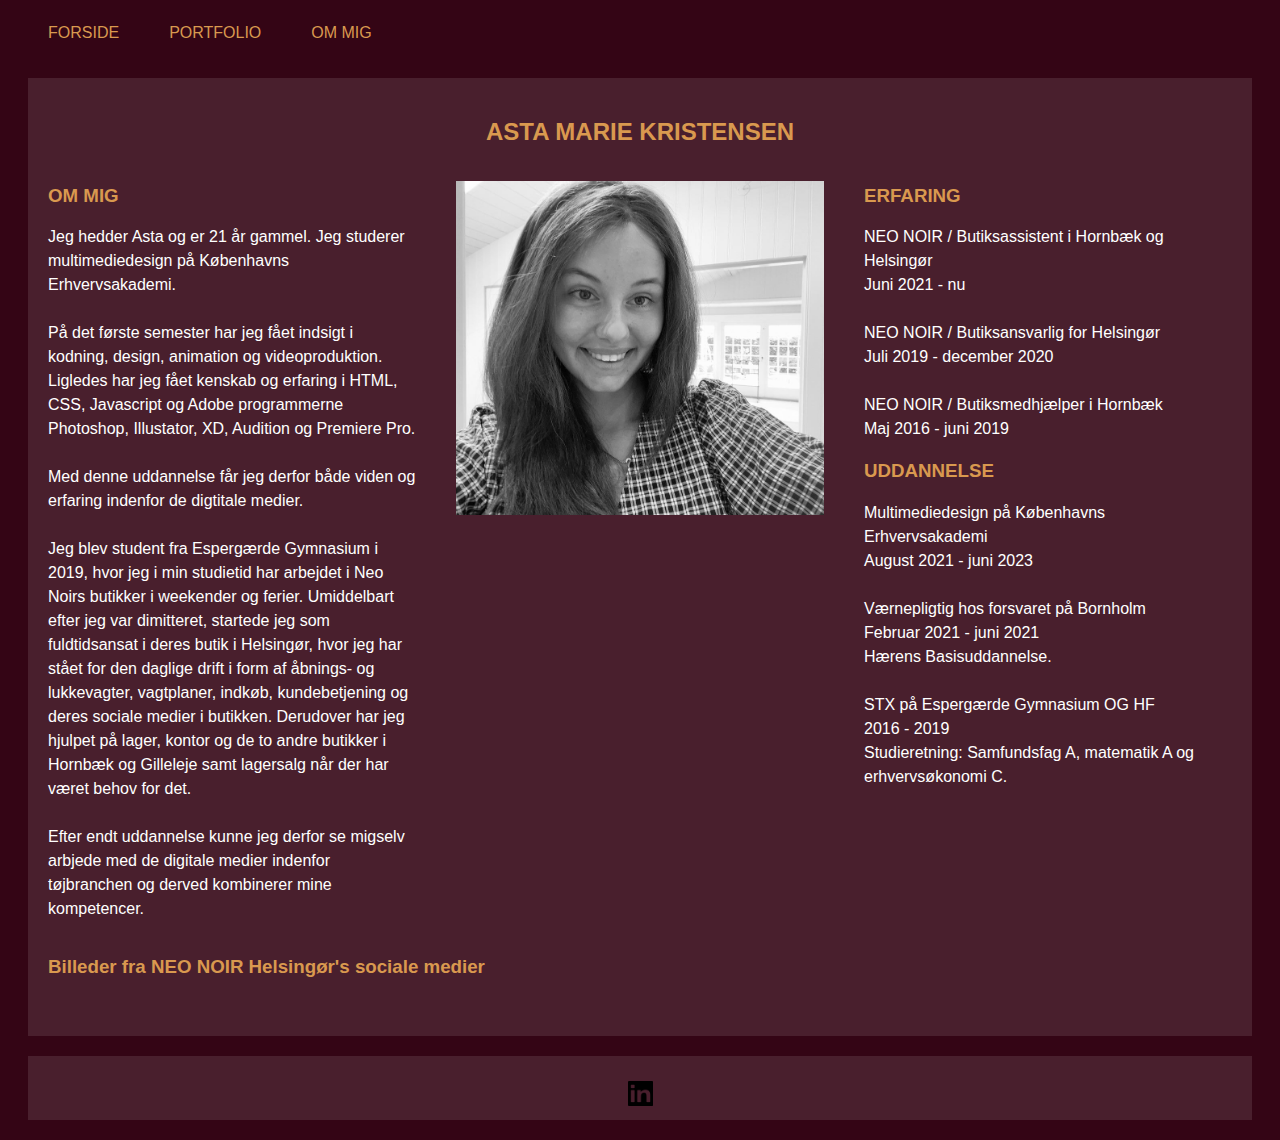
==== ommig.html @ 88153b1b "om mig" ====
<!DOCTYPE html>
<html lang="en">
  <head>
    <meta charset="UTF-8" />
    <meta http-equiv="X-UA-Compatible" content="IE=edge" />
    <meta name="viewport" content="width=device-width, initial-scale=1.0" />
    <title>Document</title>
    <link rel="stylesheet" href="style.css" />

    <link
      href="https://fonts.googleapis.com/css2?family=Raleway:wght@700&display=swap"
      rel="font"
    />
    <link
      href="https://fonts.googleapis.com/css2?family=Roboto:wght@300&display=swap"
      rel="font"
    />
  </head>
  <body style="background-color: #340515">
    <header id="menu">
      <nav class="hide_menu">
        <ul class="links">
          <li><a href="index.html">FORSIDE</a></li>
          <li><a href="portfolio.html">PORTFOLIO</a></li>
          <li><a href="ommig.html">OM MIG</a></li>
        </ul>
      </nav>

      <nav class="hide_burgermenu">
        <div id="menu_knap">☰</div>
        <ul id="menu_burger" class="hidden">
          <li><a href="index.html">FORSIDE</a></li>
          <li><a href="portfolio.html">PORTFOLIO</a></li>
          <li><a href="ommig.html">OM MIG</a></li>
        </ul>
      </nav>
    </header>
    <main style="background-color: #491f2d">
      <h2>ASTA MARIE KRISTENSEN</h2>
      <section id="ommig_section">
        <div class="section_wrapper">
          <div class="col">
            <h3>OM MIG</h3>
            <p>
              Jeg hedder Asta og er 21 år gammel. Jeg studerer multimediedesign
              på Københavns Erhvervsakademi.
              <br />
              <br />
              På det første semester har jeg fået indsigt i kodning, design,
              animation og videoproduktion. Ligledes har jeg fået kenskab og
              erfaring i HTML, CSS, Javascript og Adobe programmerne Photoshop,
              Illustator, XD, Audition og Premiere Pro.
              <br />
              <br />
              Med denne uddannelse får jeg derfor både viden og erfaring
              indenfor de digtitale medier.
              <br />
              <br />
              Jeg blev student fra Espergærde Gymnasium i 2019, hvor jeg i min
              studietid har arbejdet i Neo Noirs butikker i weekender og ferier.
              Umiddelbart efter jeg var dimitteret, startede jeg som
              fuldtidsansat i deres butik i Helsingør, hvor jeg har stået for
              den daglige drift i form af åbnings- og lukkevagter, vagtplaner,
              indkøb, kundebetjening og deres sociale medier i butikken.
              Derudover har jeg hjulpet på lager, kontor og de to andre butikker
              i Hornbæk og Gilleleje samt lagersalg når der har været behov for
              det.
              <br />
              <br />
              Efter endt uddannelse kunne jeg derfor se migselv arbjede med de
              digitale medier indenfor tøjbranchen og derved kombinerer mine
              kompetencer.
            </p>
          </div>
          <div class="col">
            <img
              src="billeder/269812553_468777381553461_90456071498501868_n.jpg"
              alt=""
            />
          </div>
          <div class="col">
            <h3>ERFARING</h3>
            <p>
              NEO NOIR / Butiksassistent i Hornbæk og Helsingør
              <br />
              Juni 2021 - nu
              <br />
              <br />
              NEO NOIR / Butiksansvarlig for Helsingør
              <br />
              Juli 2019 - december 2020
              <br />
              <br />
              NEO NOIR / Butiksmedhjælper i Hornbæk
              <br />
              Maj 2016 - juni 2019
            </p>
            <h3>UDDANNELSE</h3>
            <p>
              Multimediedesign på Københavns Erhvervsakademi
              <br />
              August 2021 - juni 2023
              <br />
              <br />
              Værnepligtig hos forsvaret på Bornholm
              <br />
              Februar 2021 - juni 2021
              <br />
              Hærens Basisuddannelse.
              <br />
              <br />
              STX på Espergærde Gymnasium OG HF
              <br />
              2016 - 2019
              <br />
              Studieretning: Samfundsfag A, matematik A og erhvervsøkonomi C.
            </p>
          </div>
        </div>
      </section>
      <h3>Billeder fra NEO NOIR Helsingør's sociale medier</h3>
      <img src="billeder/neo.png" alt="" />
    </main>
    <script src="script.js"></script>
  </body>
  <footer style="background-color: #491f2d">
    <section id="footer_section">
      <a href="https://www.linkedin.com/in/asta-marie-kristensen-3b9b02180/">
        <img src="billeder/linkedin_v3.png" alt="" />
      </a>
    </section>
  </footer>
</html>
---- style.css ----
/* NAVIGATION */

header {
  display: flex;
}

header nav ul {
  display: flex;
  flex-wrap: wrap;
  justify-content: center;
  list-style: none;
  gap: 50px;
  border: none;
}

a {
  text-decoration: none;
  font-family: "Raleway", sans-serif;
  color: #d9994f;
}

a:hover {
  color: #ffffff;
}

/* BURGER MENU */

/* LUKKET BURGERMENU */
.hidden {
  display: none;
}

#menu_knap {
  display: inline-block;
  color: #d9994f;
}

#menu_burger {
  list-style-type: none;
}

#menu_burger li {
  margin: 0.5rem;
}

/* UDSKIFT BURGER MENU TIL NORMAL MENU */
.hide_burgermenu {
  display: none;
}

#menu_knap:hover {
  color: #ffffff;
}

/*BURGER MENU VISES INDEN FOR DENNE MEDIA QUERIE*/
@media only screen and (max-width: 550px) {
  .hide_burgermenu {
    display: block;
  }

  .hide_menu {
    display: none;
  }
}

/* MAIN  */

main {
  margin: 20px;
  padding: 20px;
}

/* BILLEDER  */

img {
  max-width: 100%;
}

/* FONTE */

h2 {
  font-family: "Raleway", sans-serif;
  color: #d9994f;
  display: flex;
  justify-content: center;
}

h3 {
  font-family: "Raleway", sans-serif;
  color: #d9994f;
}

p {
  font-family: "Roboto", sans-serif;
  max-width: 65ch;
  line-height: 1.5;
  color: #ffffff;
}

/* PORTFOLIO - SIDEN MED ALLE IMAC SKÆRMENE */

@media (max-width: 599px) {
  #portfolio_section {
    display: grid;
    grid-template-columns: 350px;
    grid-auto-rows: 240px;
  }

  #portfolio_section img {
    object-fit: cover;
    height: 100%;
    width: 100%;
  }
}

@media (min-width: 700px) {
  #portfolio_section {
    display: grid;
    grid-template-columns: repeat(2, 350px);
    grid-auto-rows: 240px;
  }

  #portfolio_section img {
    object-fit: cover;
    height: 100%;
    width: 100%;
  }
}

@media (min-width: 1050px) {
  #portfolio_section {
    display: grid;
    grid-template-columns: repeat(3, 350px);
    grid-auto-rows: 240px;
  }

  #portfolio_section img {
    object-fit: cover;
    height: 100%;
    width: 100%;
  }
}

/* RESPONSIV / KEA DISTORTION */

@media (min-width: 900px) {
  #responsiv_section .section_wrapper {
    display: grid;
    grid-template-columns: 2fr 1fr;
    gap: 20px;
  }
  .column {
    display: flex;
    flex-direction: column;
    justify-content: space-between;
  }
}

/* PROTOTYPE / BANANAWEAR  */

@media (min-width: 900px) {
  #prototype_section .section_wrapper {
    display: grid;
    grid-template-columns: 2fr 2fr;
    gap: 20px;
  }
  .column {
    display: flex;
    flex-direction: column;
    justify-content: space-between;
  }
}

/* PITCH / PITCH TIL BANANAWEAR  */

@media (min-width: 900px) {
  #pitch_section .section_wrapper {
    display: grid;
    grid-template-columns: 2fr 2fr 2fr;
    gap: 20px;
  }
  .column {
    display: flex;
    flex-direction: column;
    justify-content: space-between;
  }
}

/* TEMAOPGAVE / PAW NINJA  */

@media (min-width: 900px) {
  #spil_section .section_wrapper {
    display: grid;
    grid-template-columns: 2fr 2fr 2fr;
    gap: 20px;
  }
  .column {
    display: flex;
    flex-direction: column;
    justify-content: space-between;
  }
}

/* PILOTPROJEKT / ASTRID SPECHT SEEBERG  */

@media (min-width: 900px) {
  #pilot_section .section_wrapper {
    display: grid;
    grid-template-columns: 2fr 1fr 1fr;
    gap: 20px;
  }
  .column {
    display: flex;
    flex-direction: column;
    justify-content: space-between;
  }

  img {
    margin-top: 15px;
  }
}

/* REDESIGN / BLOND BAGERI  */

@media (min-width: 900px) {
  #redesign_section .section_wrapper {
    display: grid;
    grid-template-columns: 3fr 3fr;
    gap: 20px;
  }
  .column {
    display: flex;
    flex-direction: column;
    justify-content: space-between;
  }
}

/* OM MIG */

@media (min-width: 900px) {
  #ommig_section .section_wrapper {
    display: grid;
    grid-template-columns: 1fr 1fr 1fr;
    gap: 40px;
  }
  .column {
    display: flex;
    flex-direction: column;
    justify-content: space-between;
  }
}

/* FOOTER */

footer {
  margin: 20px;
}

footer img {
  max-width: 25px;
  padding: 10px;
}

#footer_section {
  display: flex;
  justify-content: center;
}
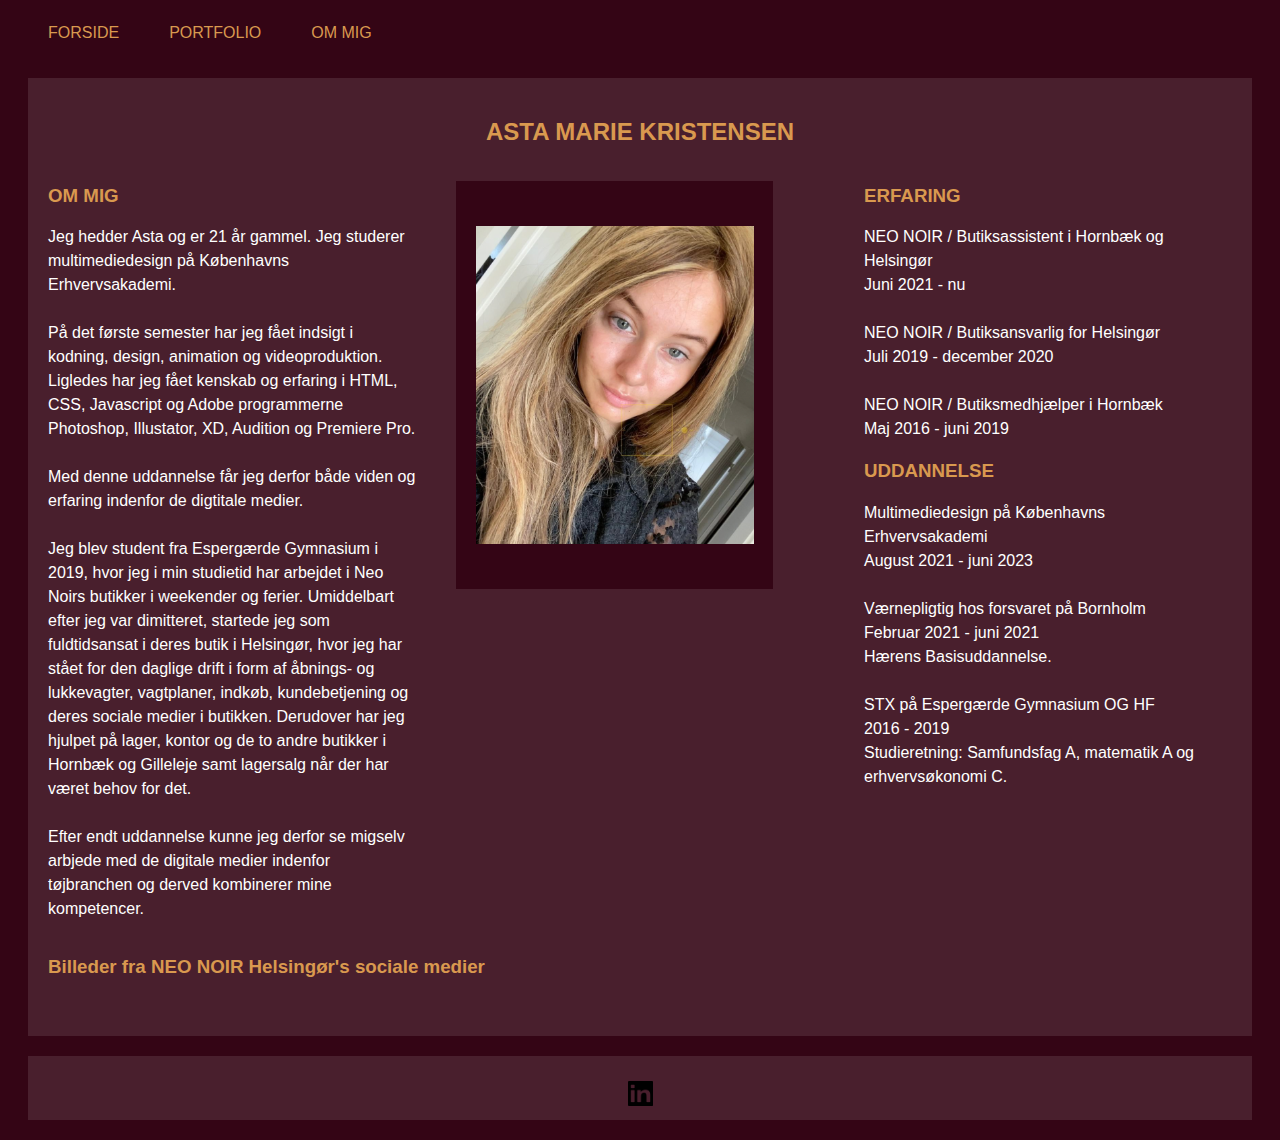
==== commit 9310e570: "nyt" ====
--- a/ommig.html
+++ b/ommig.html
@@ -73,10 +73,7 @@
             </p>
           </div>
           <div class="col">
-            <img
-              src="billeder/269812553_468777381553461_90456071498501868_n.jpg"
-              alt=""
-            />
+            <img src="billeder/mig_v1.png" alt="" />
           </div>
           <div class="col">
             <h3>ERFARING</h3>
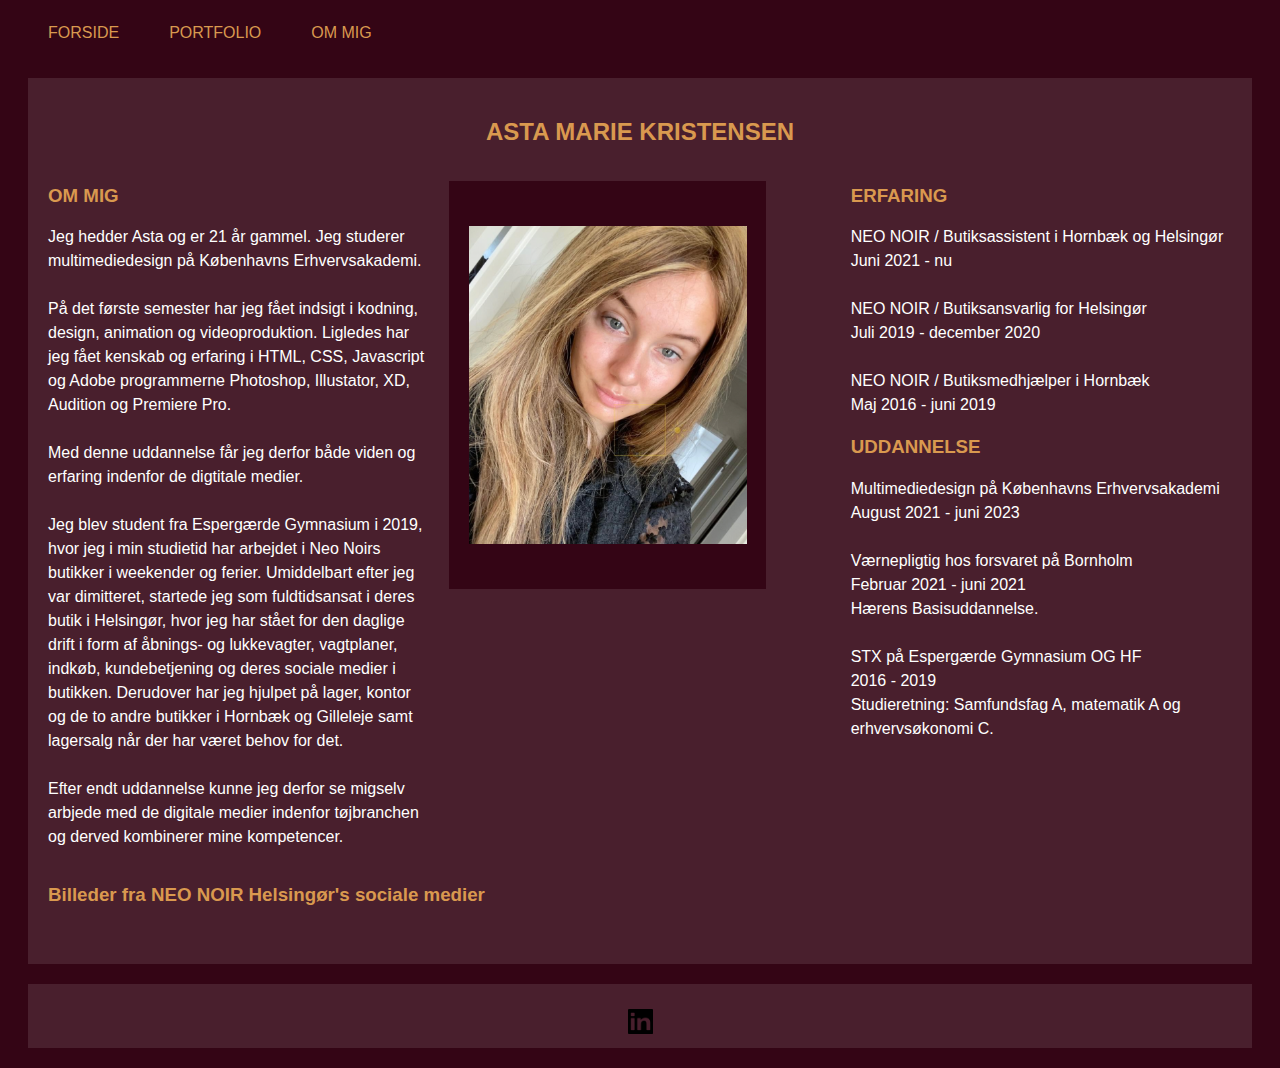
==== commit bd735b08: "norobot" ====
--- a/ommig.html
+++ b/ommig.html
@@ -1,6 +1,7 @@
 <!DOCTYPE html>
 <html lang="en">
   <head>
+    <meta name="robots" content="noindex" />
     <meta charset="UTF-8" />
     <meta http-equiv="X-UA-Compatible" content="IE=edge" />
     <meta name="viewport" content="width=device-width, initial-scale=1.0" />
--- a/style.css
+++ b/style.css
@@ -99,11 +99,37 @@
 
 /* PORTFOLIO - SIDEN MED ALLE IMAC SKÆRMENE */
 
+/* HOVER PÅ IMAC BILLEDERNE  */
+
+.image1:hover {
+  opacity: 0.5;
+}
+
+.image2:hover {
+  opacity: 0.5;
+}
+
+.image3:hover {
+  opacity: 0.5;
+}
+
+.image4:hover {
+  opacity: 0.5;
+}
+
+.image5:hover {
+  opacity: 0.5;
+}
+
+.image6:hover {
+  opacity: 0.5;
+}
+
 @media (max-width: 599px) {
   #portfolio_section {
     display: grid;
-    grid-template-columns: 350px;
-    grid-auto-rows: 240px;
+    grid-template-columns: 1fr;
+    grid-auto-rows: 1fr;
   }
 
   #portfolio_section img {
@@ -116,8 +142,8 @@
 @media (min-width: 700px) {
   #portfolio_section {
     display: grid;
-    grid-template-columns: repeat(2, 350px);
-    grid-auto-rows: 240px;
+    grid-template-columns: repeat(2, 1fr);
+    grid-auto-rows: 1fr;
   }
 
   #portfolio_section img {
@@ -130,8 +156,8 @@
 @media (min-width: 1050px) {
   #portfolio_section {
     display: grid;
-    grid-template-columns: repeat(3, 350px);
-    grid-auto-rows: 240px;
+    grid-template-columns: repeat(3, 1fr);
+    grid-auto-rows: 1fr;
   }
 
   #portfolio_section img {
@@ -241,7 +267,7 @@
   #ommig_section .section_wrapper {
     display: grid;
     grid-template-columns: 1fr 1fr 1fr;
-    gap: 40px;
+    gap: 20px;
   }
   .column {
     display: flex;
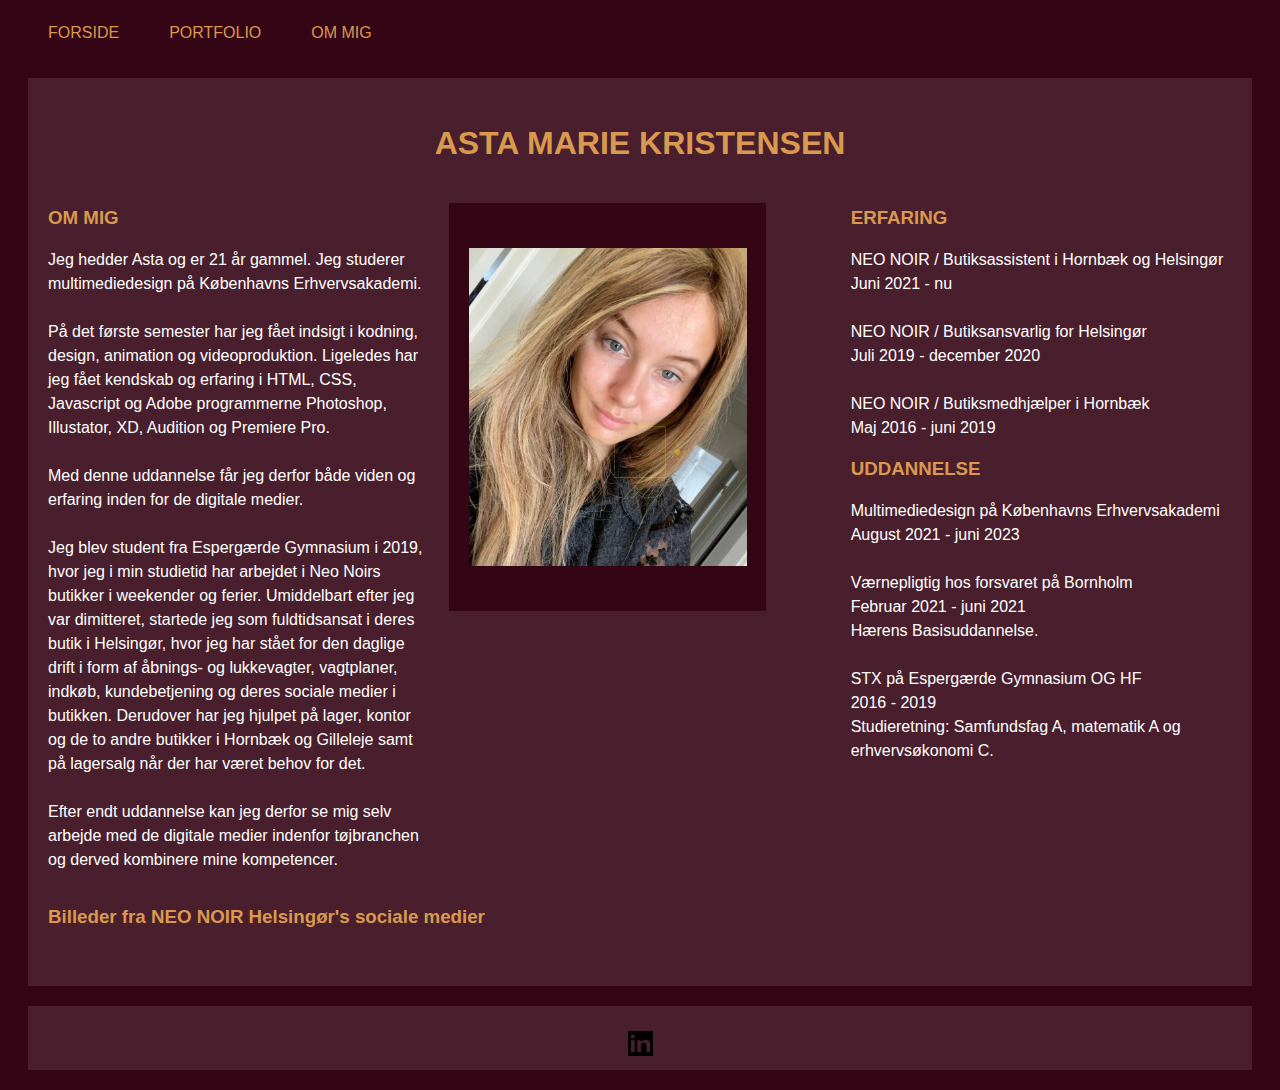
==== commit 8adc9d1b: "rettelser stavning" ====
--- a/ommig.html
+++ b/ommig.html
@@ -1,5 +1,5 @@
 <!DOCTYPE html>
-<html lang="en">
+<html lang="da">
   <head>
     <meta name="robots" content="noindex" />
     <meta charset="UTF-8" />
@@ -48,13 +48,13 @@
               <br />
               <br />
               På det første semester har jeg fået indsigt i kodning, design,
-              animation og videoproduktion. Ligledes har jeg fået kenskab og
+              animation og videoproduktion. Ligeledes har jeg fået kendskab og
               erfaring i HTML, CSS, Javascript og Adobe programmerne Photoshop,
               Illustator, XD, Audition og Premiere Pro.
               <br />
               <br />
               Med denne uddannelse får jeg derfor både viden og erfaring
-              indenfor de digtitale medier.
+              inden for de digitale medier.
               <br />
               <br />
               Jeg blev student fra Espergærde Gymnasium i 2019, hvor jeg i min
@@ -64,12 +64,12 @@
               den daglige drift i form af åbnings- og lukkevagter, vagtplaner,
               indkøb, kundebetjening og deres sociale medier i butikken.
               Derudover har jeg hjulpet på lager, kontor og de to andre butikker
-              i Hornbæk og Gilleleje samt lagersalg når der har været behov for
+              i Hornbæk og Gilleleje samt på lagersalg når der har været behov for
               det.
               <br />
               <br />
-              Efter endt uddannelse kunne jeg derfor se migselv arbjede med de
-              digitale medier indenfor tøjbranchen og derved kombinerer mine
+              Efter endt uddannelse kan jeg derfor se mig selv arbejde med de
+              digitale medier indenfor tøjbranchen og derved kombinere mine
               kompetencer.
             </p>
           </div>
@@ -119,13 +119,13 @@
       <h3>Billeder fra NEO NOIR Helsingør's sociale medier</h3>
       <img src="billeder/neo.png" alt="" />
     </main>
+    <footer>
+      <section id="footer_section">
+        <a href="https://www.linkedin.com/in/asta-marie-kristensen-3b9b02180/">
+          <img src="billeder/linkedin_v3.png" alt="" />
+        </a>
+      </section>
+    </footer>
     <script src="script.js"></script>
   </body>
-  <footer style="background-color: #491f2d">
-    <section id="footer_section">
-      <a href="https://www.linkedin.com/in/asta-marie-kristensen-3b9b02180/">
-        <img src="billeder/linkedin_v3.png" alt="" />
-      </a>
-    </section>
-  </footer>
 </html>
--- a/style.css
+++ b/style.css
@@ -23,6 +23,12 @@
   color: #ffffff;
 }
 
+@media (max-width: 550px) {
+  a {
+    font-size: 0.9rem;
+  }
+}
+
 /* BURGER MENU */
 
 /* LUKKET BURGERMENU */
@@ -83,6 +89,13 @@
   color: #d9994f;
   display: flex;
   justify-content: center;
+  font-size: 2rem;
+}
+
+@media (max-width: 550px) {
+  h2 {
+    font-size: 1.5rem;
+  }
 }
 
 h3 {
@@ -280,6 +293,7 @@
 
 footer {
   margin: 20px;
+  background-color: #491f2d;
 }
 
 footer img {
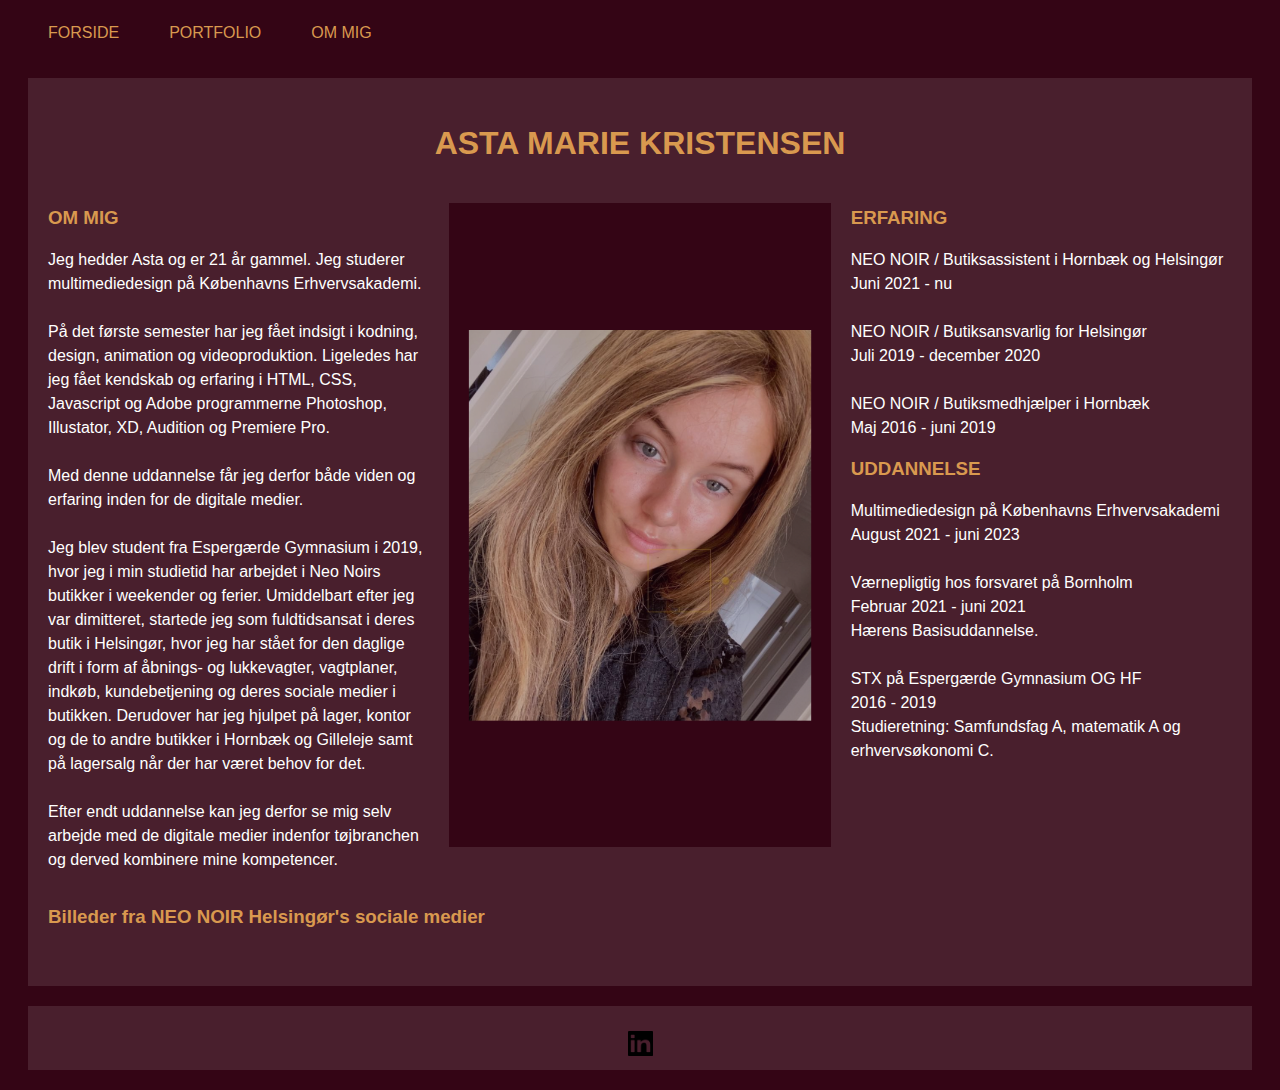
==== commit 92da6406: "mig" ====
--- a/ommig.html
+++ b/ommig.html
@@ -1,6 +1,28 @@
 <!DOCTYPE html>
 <html lang="da">
   <head>
+    <link
+      rel="apple-touch-icon"
+      sizes="180x180"
+      href="favicon/apple-touch-icon.png"
+    />
+    <link
+      rel="icon"
+      type="image/png"
+      sizes="32x32"
+      href="favicon/favicon-32x32.png"
+    />
+    <link
+      rel="icon"
+      type="image/png"
+      sizes="16x16"
+      href="favicon/favicon-16x16.png"
+    />
+    <link rel="manifest" href="favicon/site.webmanifest" />
+    <link rel="shortcut icon" href="favicon/favicon.ico" />
+    <meta name="msapplication-TileColor" content="#da532c" />
+    <meta name="msapplication-config" content="favicon/browserconfig.xml" />
+    <meta name="theme-color" content="#ffffff" />
     <meta name="robots" content="noindex" />
     <meta charset="UTF-8" />
     <meta http-equiv="X-UA-Compatible" content="IE=edge" />
@@ -53,8 +75,8 @@
               Illustator, XD, Audition og Premiere Pro.
               <br />
               <br />
-              Med denne uddannelse får jeg derfor både viden og erfaring
-              inden for de digitale medier.
+              Med denne uddannelse får jeg derfor både viden og erfaring inden
+              for de digitale medier.
               <br />
               <br />
               Jeg blev student fra Espergærde Gymnasium i 2019, hvor jeg i min
@@ -64,8 +86,8 @@
               den daglige drift i form af åbnings- og lukkevagter, vagtplaner,
               indkøb, kundebetjening og deres sociale medier i butikken.
               Derudover har jeg hjulpet på lager, kontor og de to andre butikker
-              i Hornbæk og Gilleleje samt på lagersalg når der har været behov for
-              det.
+              i Hornbæk og Gilleleje samt på lagersalg når der har været behov
+              for det.
               <br />
               <br />
               Efter endt uddannelse kan jeg derfor se mig selv arbejde med de
@@ -74,7 +96,7 @@
             </p>
           </div>
           <div class="col">
-            <img src="billeder/mig_v1.png" alt="" />
+            <img src="billeder/mig_v2.png" alt="" />
           </div>
           <div class="col">
             <h3>ERFARING</h3>
--- a/style.css
+++ b/style.css
@@ -72,6 +72,7 @@
 /* MAIN  */
 
 main {
+  max-width: 1400px;
   margin: 20px;
   padding: 20px;
 }
@@ -110,10 +111,28 @@
   color: #ffffff;
 }
 
+/* FORSIDE / INDEX */
+@media (max-width: 800px) {
+  #forside_section .section_wrapper {
+    width: 100%;
+    height: 110vh;
+    background-image: url(billeder/lille_v3.png);
+    background-size: cover;
+  }
+}
+
+@media (min-width: 801px) {
+  #forside_section .section_wrapper {
+    width: 100%;
+    height: 110vh;
+    background-image: url(billeder/stor_v3.png);
+    background-size: cover;
+  }
+}
+
 /* PORTFOLIO - SIDEN MED ALLE IMAC SKÆRMENE */
 
-/* HOVER PÅ IMAC BILLEDERNE  */
-
+/* HOVER PÅ IMAC BILLEDERNE */
 .image1:hover {
   opacity: 0.5;
 }
@@ -294,6 +313,7 @@
 footer {
   margin: 20px;
   background-color: #491f2d;
+  max-width: 1440px;
 }
 
 footer img {
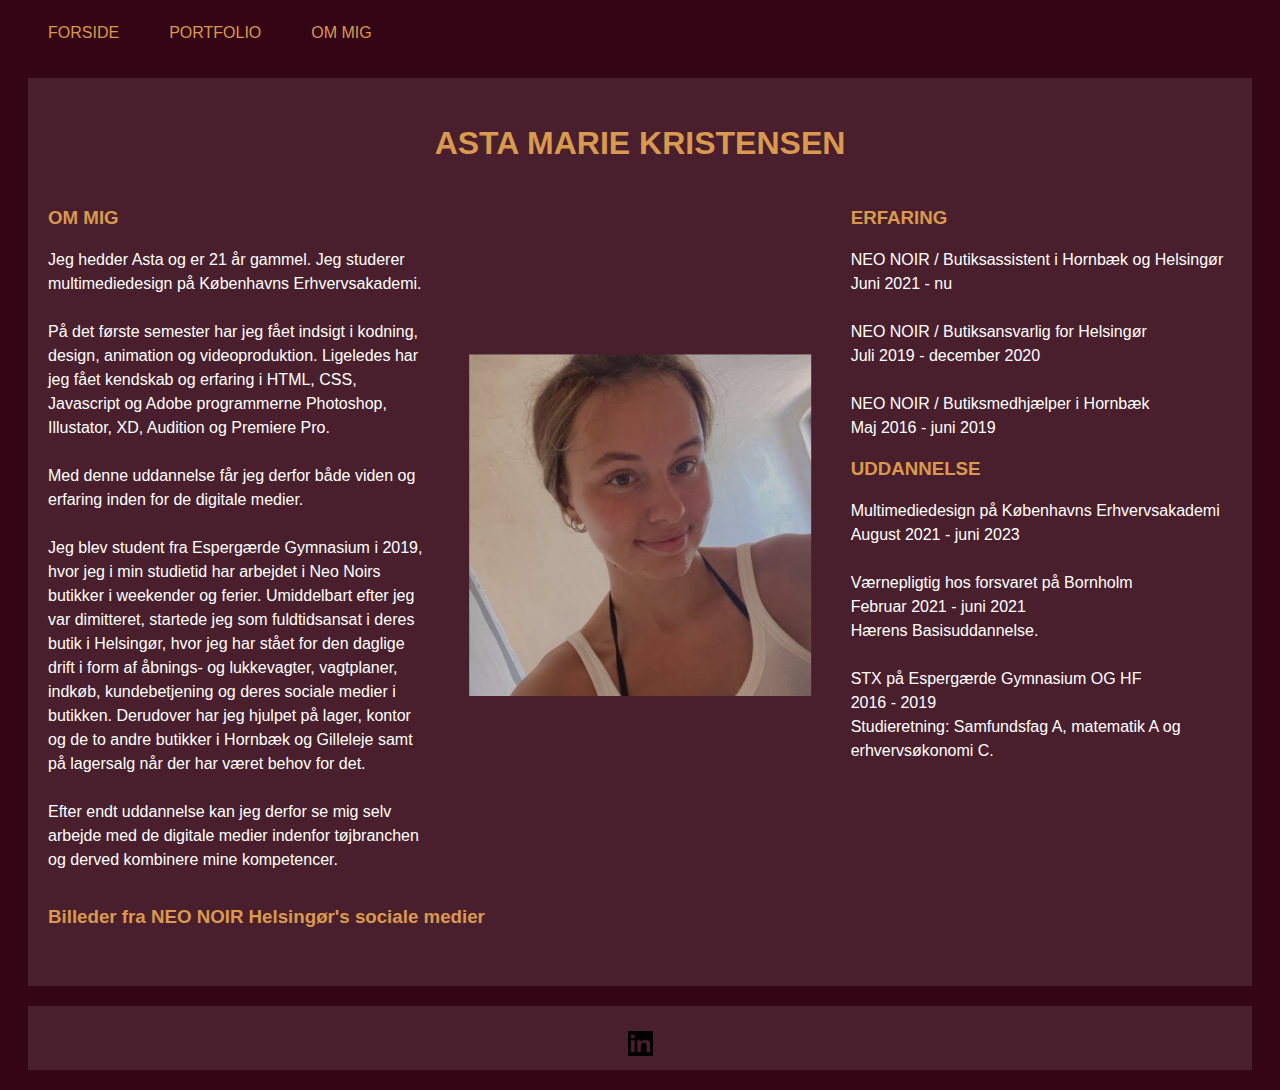
==== commit 1aed2aa6: "mig" ====
--- a/ommig.html
+++ b/ommig.html
@@ -96,7 +96,7 @@
             </p>
           </div>
           <div class="col">
-            <img src="billeder/mig_v2.png" alt="" />
+            <img src="billeder/migigen_v2.png" alt="" />
           </div>
           <div class="col">
             <h3>ERFARING</h3>
